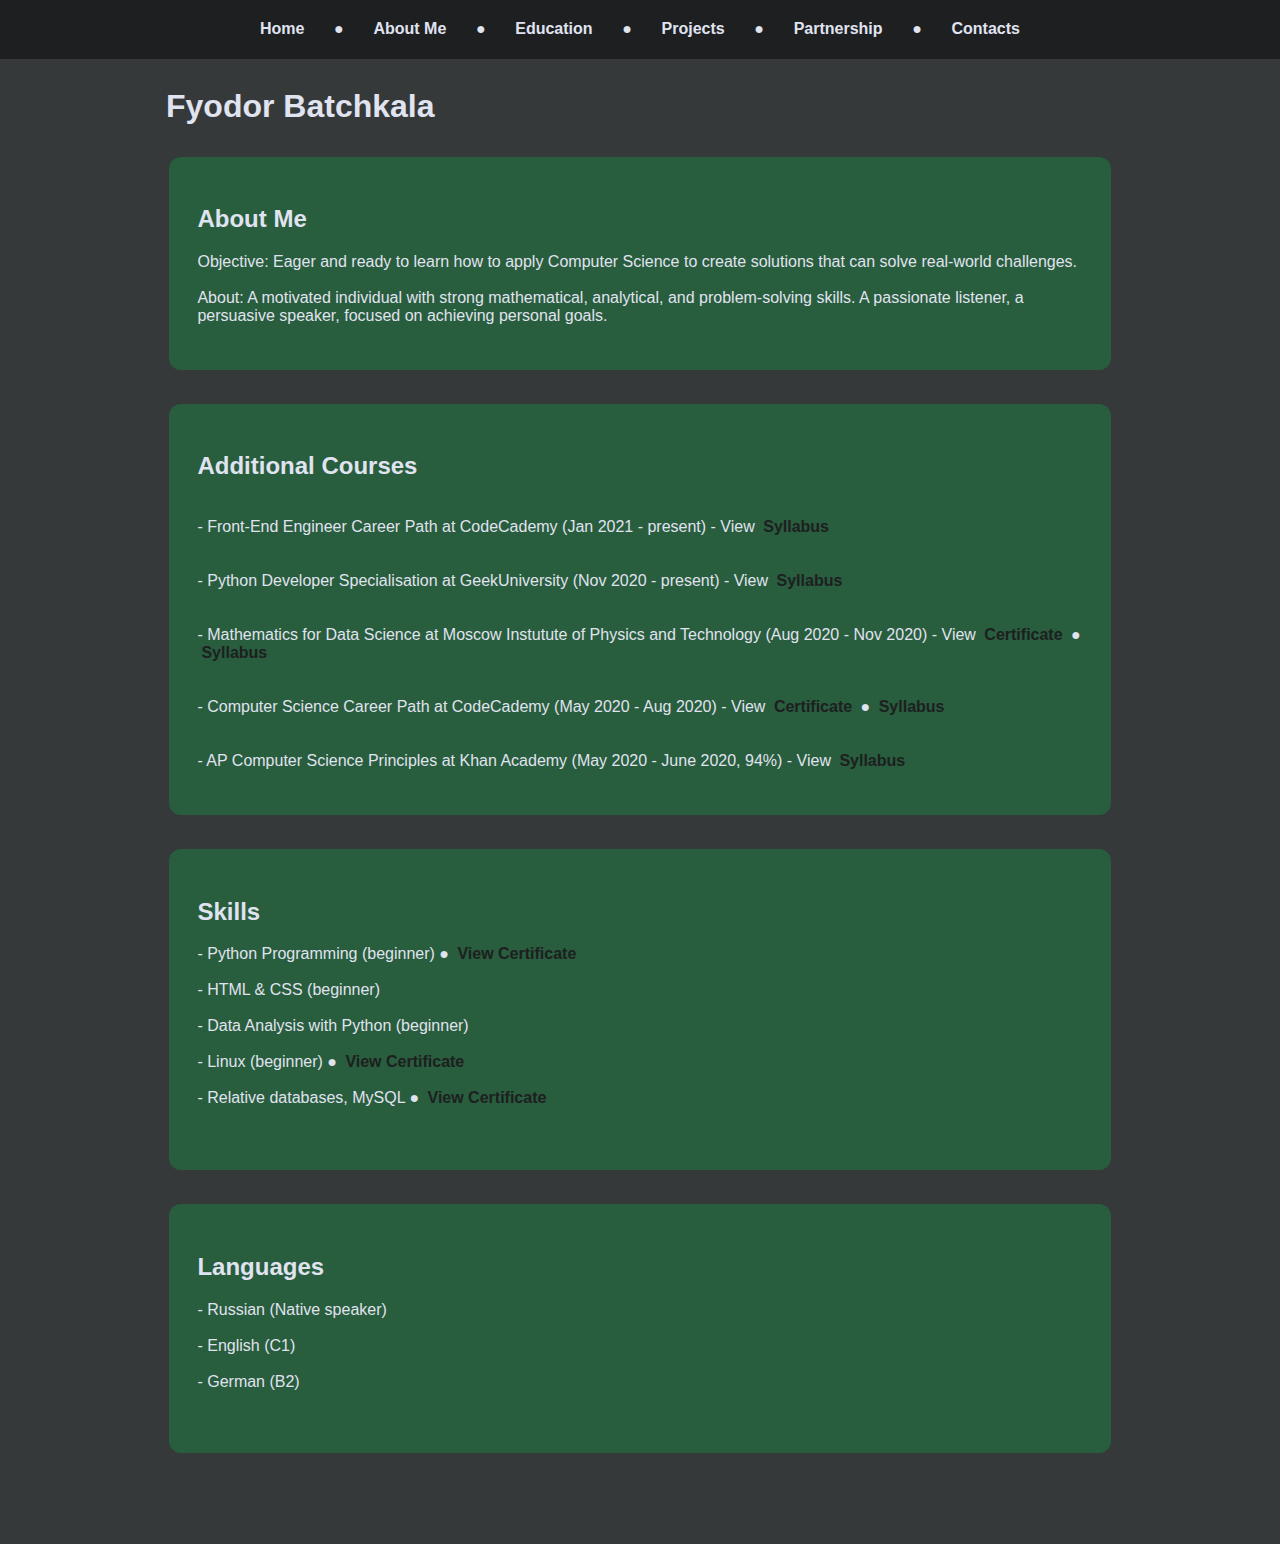
==== index.html @ 9a90a17c "change color palette" ====
<!DOCTYPE html>
<html lang="en">
<head>
  <link href="./resource/styles.css" rel="stylesheet" type="text/css">
  <meta charset="UTF-8">
  <meta name="viewport" content="width=device-width, initial-scale=1.0">
  <title>Fyodor Batchkala</title>
</head>

<body>

  <header>
    <ul>
      <!-- <li class="my_name">Fyodor Batchkala</li> -->
      <li><a>Home</a></li>
      <li>●</li>
      <li><a href="#about">about me</a></li>
      <li>●</li>
      <li><a>education</a></li>
      <li>●</li>
      <li><a>projects</a></li>
      <li>●</li>
      <li><a>partnership</a></li>
      <li>●</li>
      <li><a href="#contacts">contacts</a></li>
    </ul>
  </header>

  <main>
    <h1>Fyodor Batchkala</h1>


    <!-- ABOOUT -->

    <div>
      <h2 id="about">about me</h2>
      <p>Objective: Eager and ready to learn how to apply Computer Science to create solutions that can solve real-world challenges. <br> <br> About: A motivated individual with strong mathematical, analytical, and problem-solving skills. A passionate listener, a persuasive speaker, focused on achieving personal goals. </p>
    </div>


<!-- ADDITIONAL COURSES -->

    <div>
      <h2>additional courses</h2>
      <p>
        <br>- Front-End Engineer Career Path at CodeCademy (Jan 2021 - present) - View <a class="link-primary" href="https://www.codecademy.com/learn/paths/front-end-engineer-career-path" target="_blank">Syllabus</a><br><br><br>

        <!-- TODO: -->
        - Python Developer Specialisation at GeekUniversity (Nov 2020 - present) - View <a class="link-primary" href="https://new.geekbrains.ru/python?action=show&controller=faculties
        gclid=Cj0KCQiAhZT9BRDmARIsAN2E-J00oHaMqFx77k34FgIiKAsH-Q5c3JvhiGoJDr6NhEsaHCHs54dNnJAaAvWbEALw_wcB&slug=python&utm_campaign=emarsys_email_intprojmanag_old&utm_content=DOI&utm_medium=email&utm_source=emarsys&utm_term=none" target="_blank">Syllabus</a><br><br><br>
        
        - Mathematics for Data Science at Moscow Instutute of Physics and Technology (Aug 2020 - Nov 2020) - View <a class="link-primary" href="./resource/images/maths_for_DS_MIPT.pdf" target="_blank">Certificate</a> ● <a class="link-primary" href="./resource/images/maths_for_DS_MIPT.pdf" target="_blank">Syllabus</a><br><br><br>

        - Computer Science Career Path at CodeCademy (May 2020 - Aug 2020) - View <a class="link-primary" href="https://www.codecademy.com/profiles/FyodorBatchkala/certificates/5b5001a11d176d7acd8b2bf8" target="_blank">Certificate</a> ● <a class="link-primary" href="https://www.codecademy.com/learn/paths/computer-science" target="_blank">Syllabus</a><br><br><br>

        - AP Computer Science Principles at Khan Academy (May 2020 - June 2020, 94%) - View <a class="link-primary" href="https://www.khanacademy.org/computing/ap-computer-science-principles" target="_blank">Syllabus</a>
       </p>
    </div>


<!-- SKILLS -->

    <div>

      <h2>skills</h2>

      <p>
        - Python Programming (beginner) ● <a class="link-primary" href="https://geekbrains.ru/certificates/1045165.en" target="_blank">View Certificate</a><br><br>

        - HTML & CSS (beginner)<br><br>

        - Data Analysis with Python (beginner)<br><br>

        - Linux (beginner) ● <a class="link-primary" href="https://geekbrains.ru/certificates/1100326.en" target="_blank">View Certificate</a><br><br>

        - Relative databases, MySQL ● <a class="link-primary" href="https://geekbrains.ru/certificates/1190871.en" target="_blank">View Certificate</a><br><br>
      </p>

    </div>



<!-- LANGUAGES -->

    <div>

      <h2>languages</h2>
      
      <p>
        - Russian (Native speaker)<br><br>

        - English (C1)<br><br>

        - German (B2)<br><br>
      </p>

    </div>


  </main>

</body>
</html>
---- resource/styles.css ----
* {
    box-sizing: border-box;
    font-family: Arial, Helvetica, sans-serif;
    background-color: #36393A;
    color: #E0E3F0;
}


/* HEADER */

/* .my_name {
    color: #F4A15D !important;
    float: left;
    width: auto;
    padding-left: 0;
} */

header ul {
    text-align: center;
    background-color: #1D1F20;
    padding: 0.8%;
    margin:  0 auto;
    width: 100%;
    position: fixed;
    top: 0;
    left: 0;
    z-index: 10;
}
header ul li {
    text-transform: capitalize;
    font-weight: bold;
    font-size: 100%;
    display: inline-block;
    color: #E0E3F0;
    background-color: #1D1F20 !important;
    padding: 0.8% 1%;
}

header li a {
    text-decoration: none;
    background-color: #1D1F20;
    color: #E0E3F0;
}

header li a:hover {
    color: #285D3D;
}



/* MAIN */

main {
    position: relative;
    width: 75%;
    margin: 7% auto;
}

main h2 {
    text-transform: capitalize;
    background-color: #285D3D;
}

main p {
    font-style: normal;
    font-size: 100%;
    background-color: #285D3D !important;
}

main div {
    margin: 3% 0%;
    padding: 3%;
    border: solid #36393A;
    border-radius: 15px; 
    background-color: #285D3D;
}

a {
    color: #36393A;
}

.link-primary {
    color: #1D1F20;
    font-weight: bold;
    text-decoration: none;
    /* border: solid #36393A;
    border-radius: 6px; */
    margin: 2px;
    padding: 2px;
    background-color: #285D3D;
}

.link-primary:hover {
    color: #E0E3F0;
    background-color: #285D3D;
    /* border: solid #163D57;
    border-radius: 6px; */
    /* background-color: #163D57; */
}
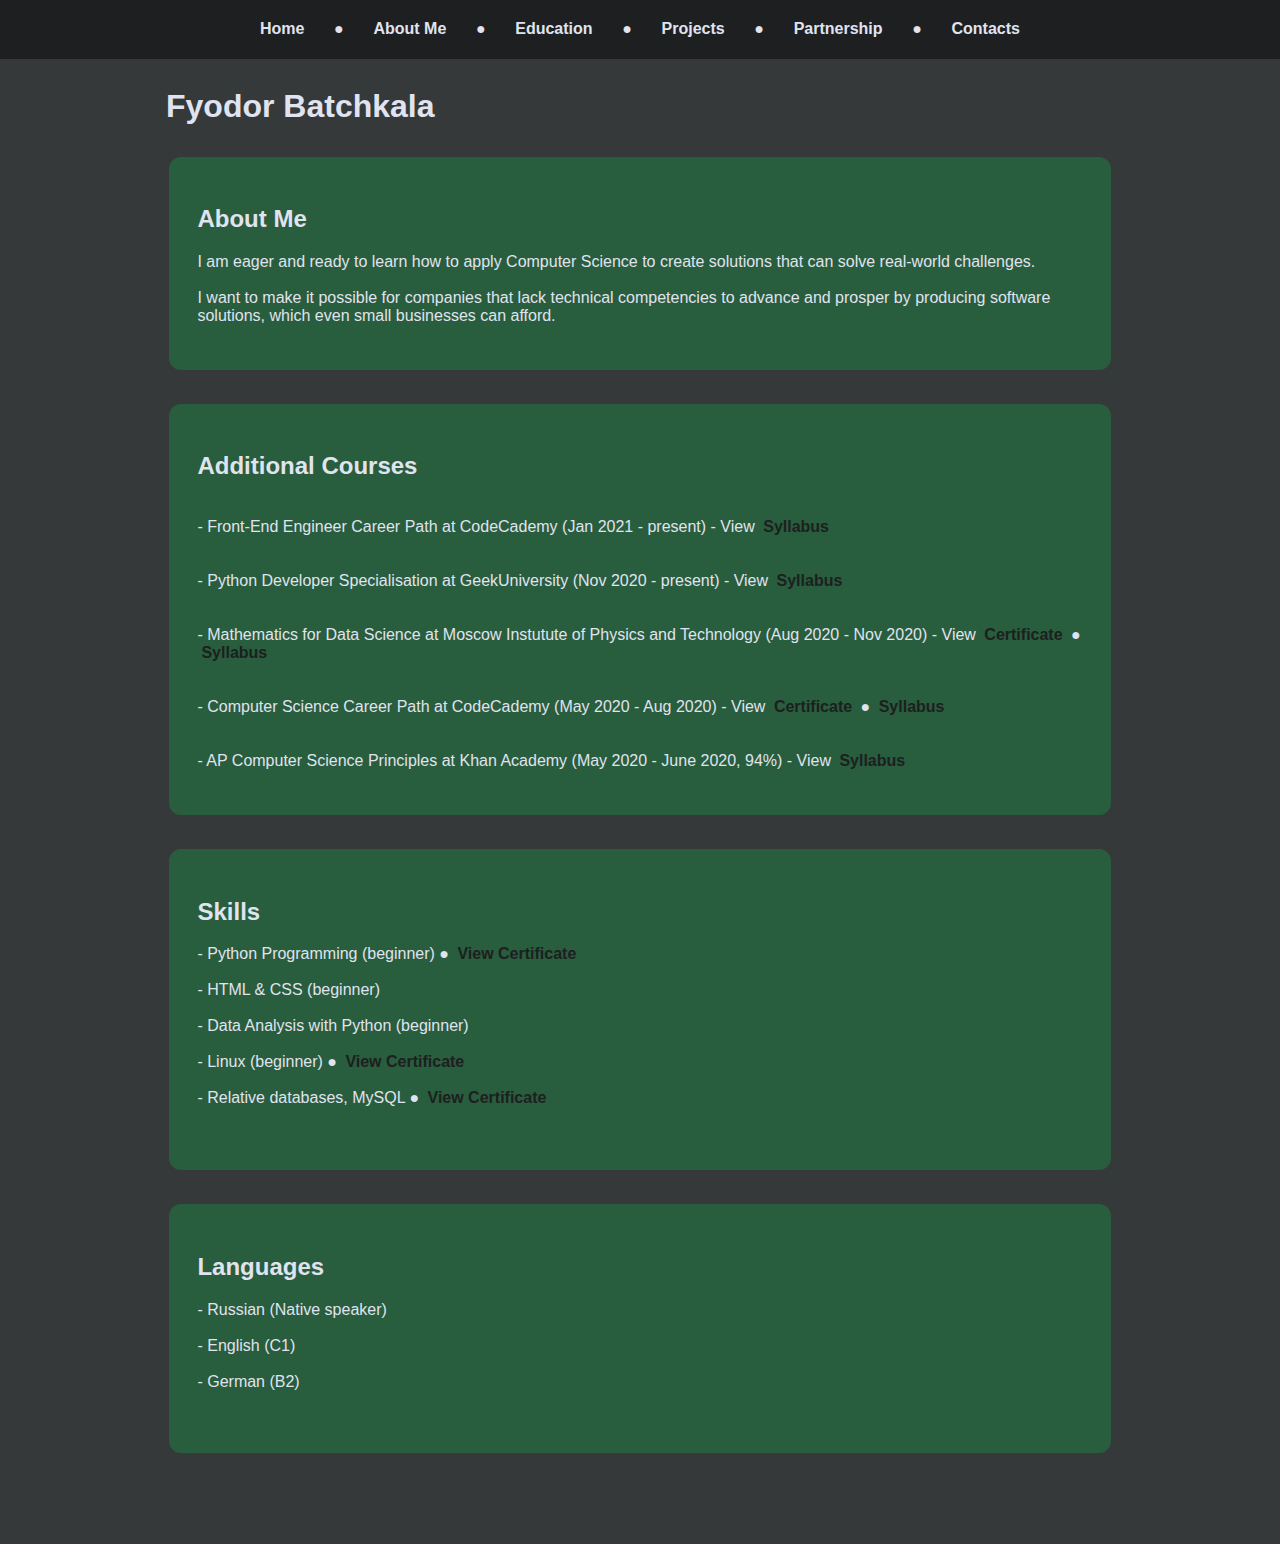
==== commit 31beca29: "change about" ====
--- a/index.html
+++ b/index.html
@@ -34,7 +34,7 @@
 
     <div>
       <h2 id="about">about me</h2>
-      <p>Objective: Eager and ready to learn how to apply Computer Science to create solutions that can solve real-world challenges. <br> <br> About: A motivated individual with strong mathematical, analytical, and problem-solving skills. A passionate listener, a persuasive speaker, focused on achieving personal goals. </p>
+      <p>I am eager and ready to learn how to apply Computer Science to create solutions that can solve real-world challenges. <br> <br> I want to make it possible for companies that lack technical competencies to advance and prosper by producing software solutions, which even small businesses can afford.</p>
     </div>
 
 
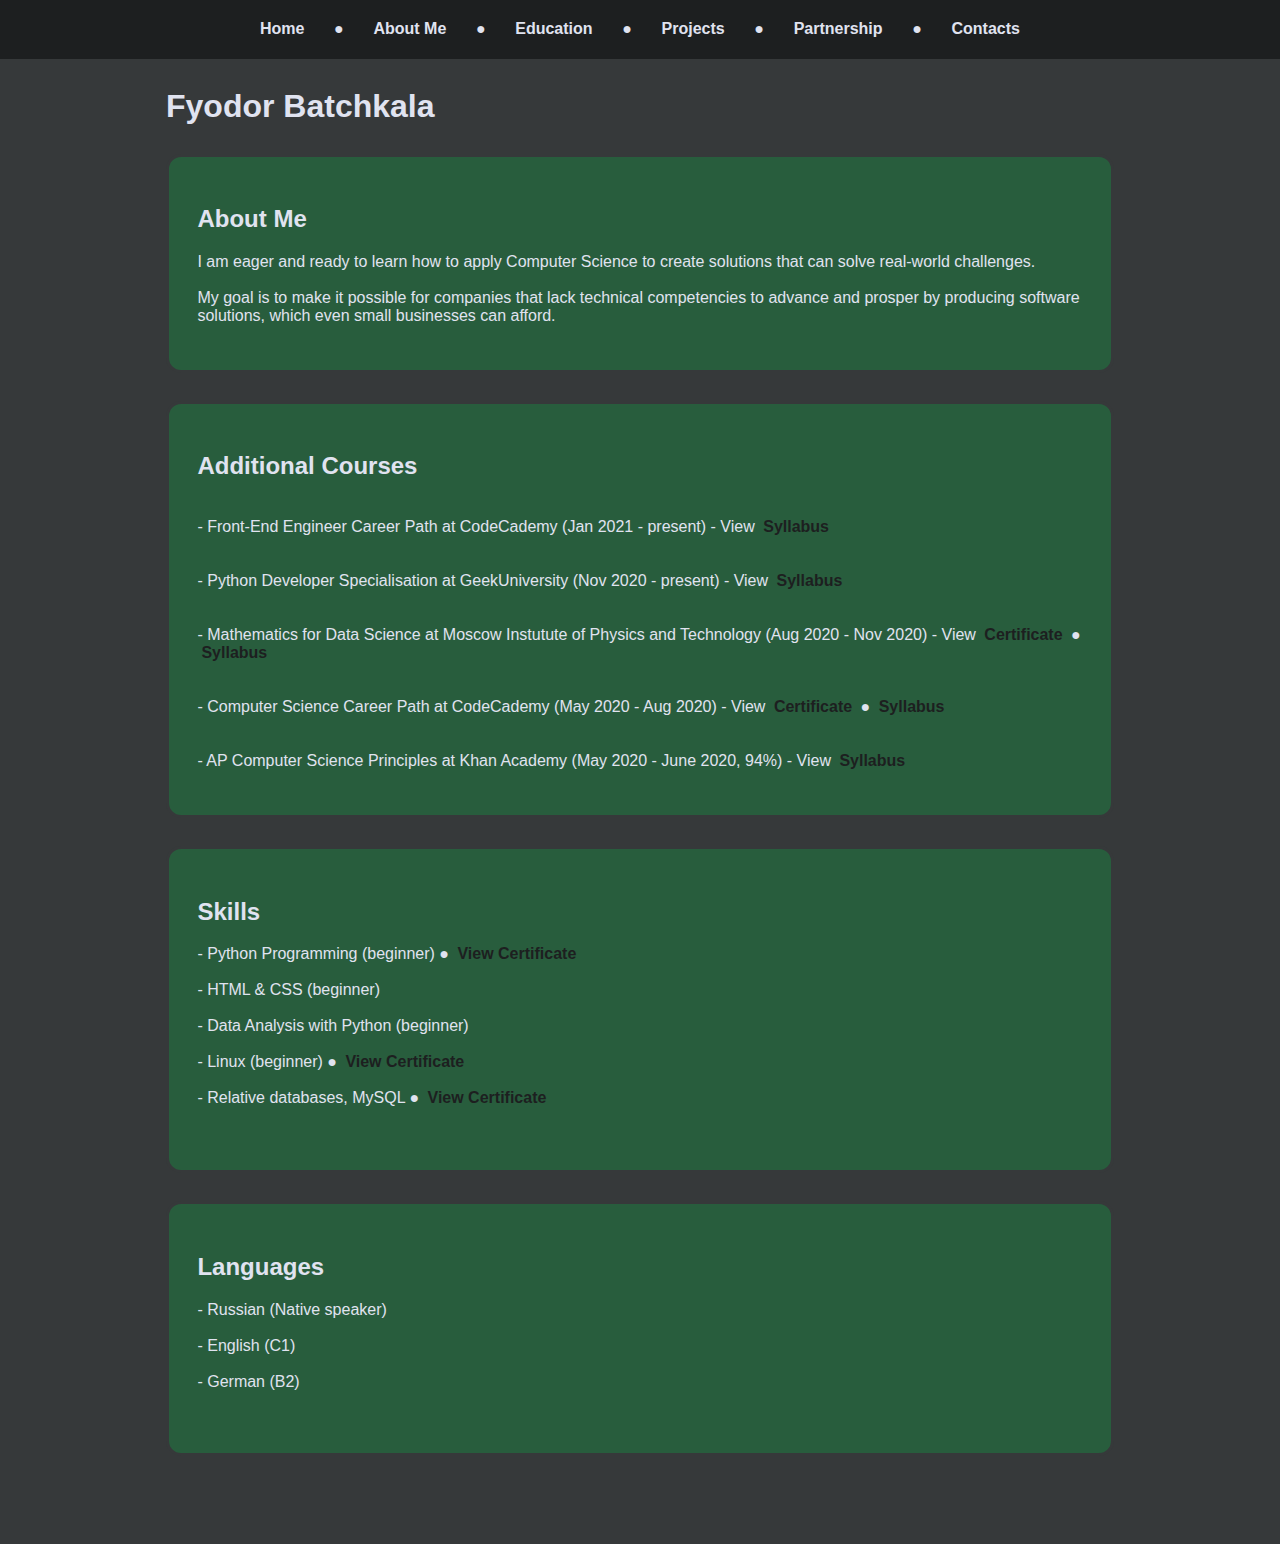
==== commit 706a9093: "-" ====
--- a/index.html
+++ b/index.html
@@ -34,7 +34,7 @@
 
     <div>
       <h2 id="about">about me</h2>
-      <p>I am eager and ready to learn how to apply Computer Science to create solutions that can solve real-world challenges. <br> <br> I want to make it possible for companies that lack technical competencies to advance and prosper by producing software solutions, which even small businesses can afford.</p>
+      <p>I am eager and ready to learn how to apply Computer Science to create solutions that can solve real-world challenges. <br> <br> My goal is to make it possible for companies that lack technical competencies to advance and prosper by producing software solutions, which even small businesses can afford.</p>
     </div>
 
 
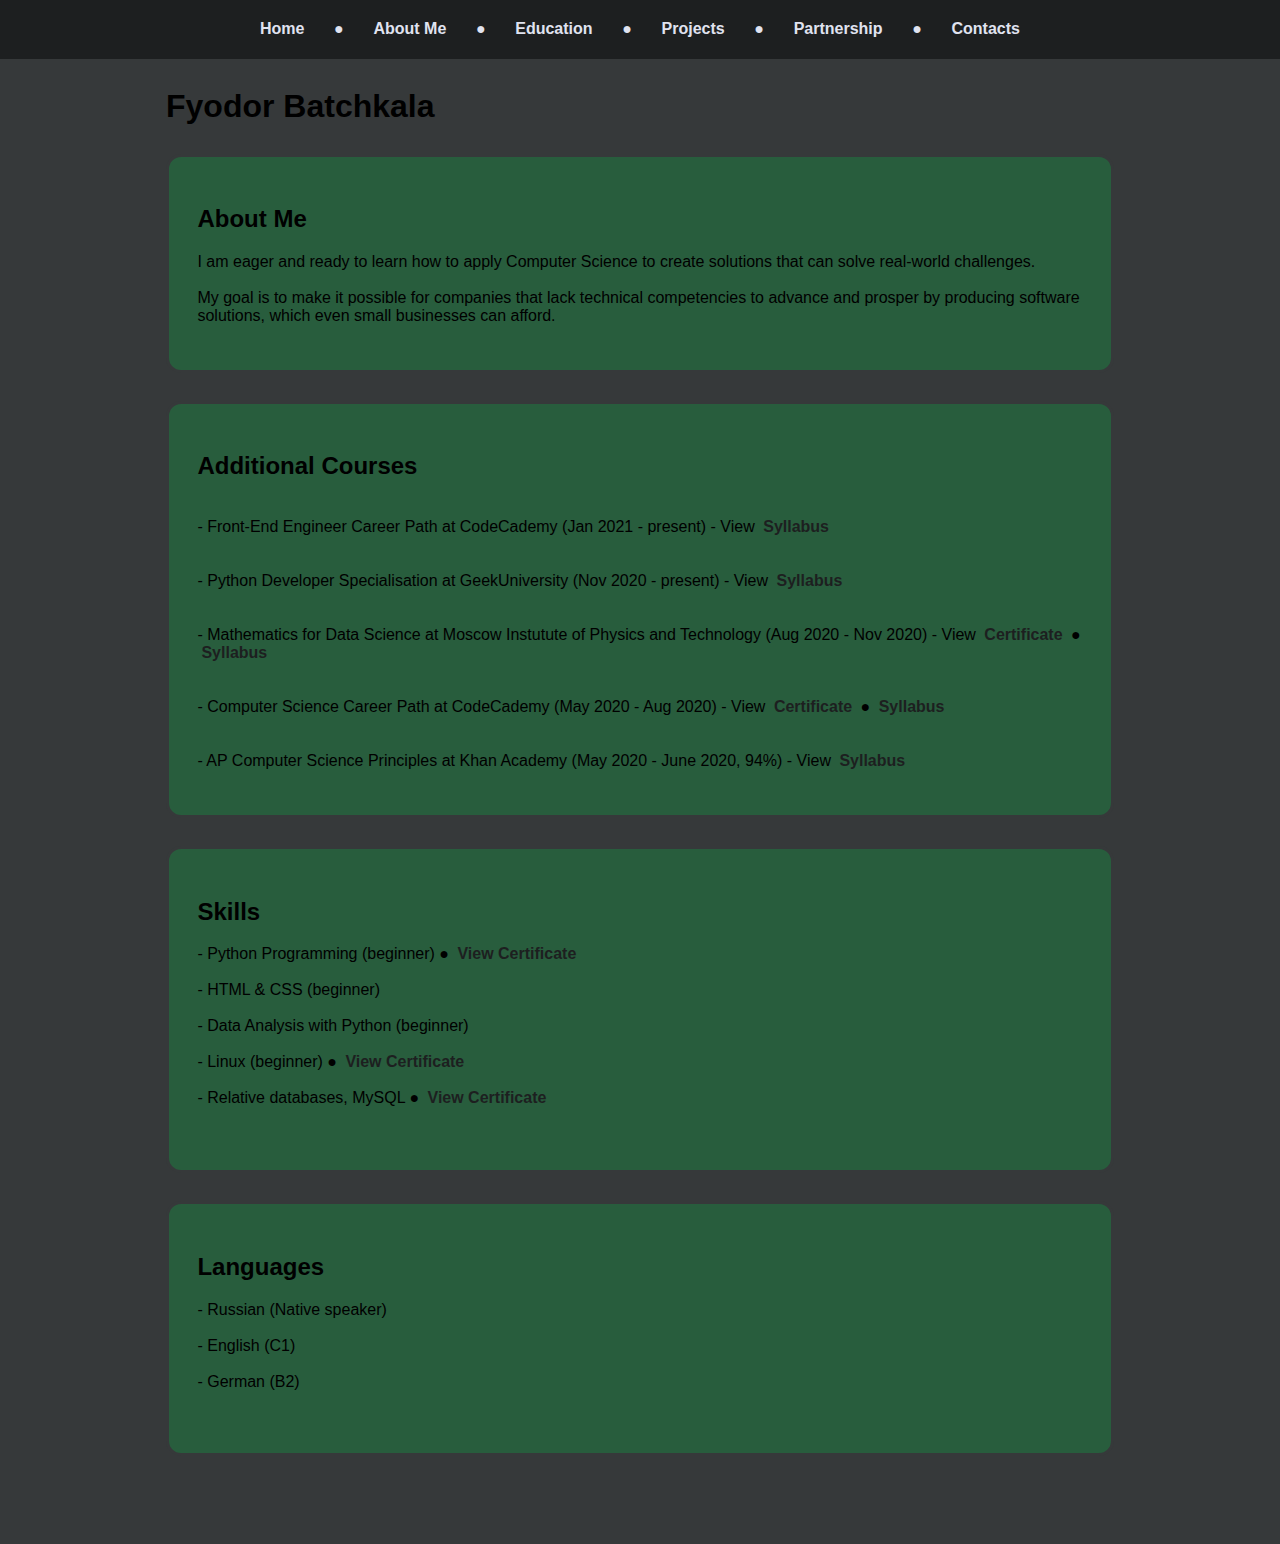
==== commit bd1f2720: "upgrade made" ====
--- a/index.html
+++ b/index.html
@@ -4,25 +4,25 @@
   <link href="./resource/styles.css" rel="stylesheet" type="text/css">
   <meta charset="UTF-8">
   <meta name="viewport" content="width=device-width, initial-scale=1.0">
-  <title>Fyodor Batchkala</title>
+  <title>Fyodor Batchkala | Home</title>
 </head>
 
 <body>
 
   <header>
-    <ul>
+    <ul class="header-block">
       <!-- <li class="my_name">Fyodor Batchkala</li> -->
-      <li><a>Home</a></li>
-      <li>●</li>
-      <li><a href="#about">about me</a></li>
-      <li>●</li>
-      <li><a>education</a></li>
-      <li>●</li>
-      <li><a>projects</a></li>
-      <li>●</li>
-      <li><a>partnership</a></li>
-      <li>●</li>
-      <li><a href="#contacts">contacts</a></li>
+      <li class="header-list"><a href="index.html" class="header-list-link">Home</a></li>
+      <li class="header-list">●</li>
+      <li class="header-list"><a href="#about" class="header-list-link">about me</a></li>
+      <li class="header-list">●</li>
+      <li class="header-list"><a href="#" class="header-list-link">education</a></li>
+      <li class="header-list">●</li>
+      <li class="header-list"><a href="#" class="header-list-link">projects</a></li>
+      <li class="header-list">●</li>
+      <li class="header-list"><a href="partnership.html" class="header-list-link">partnership</a></li>
+      <li class="header-list">●</li>
+      <li class="header-list"><a href="#contacts" class="header-list-link">contacts</a></li>
     </ul>
   </header>
 
@@ -32,7 +32,7 @@
 
     <!-- ABOOUT -->
 
-    <div>
+    <div class="about">
       <h2 id="about">about me</h2>
       <p>I am eager and ready to learn how to apply Computer Science to create solutions that can solve real-world challenges. <br> <br> My goal is to make it possible for companies that lack technical competencies to advance and prosper by producing software solutions, which even small businesses can afford.</p>
     </div>
@@ -40,12 +40,11 @@
 
 <!-- ADDITIONAL COURSES -->
 
-    <div>
+    <div class="additional-courses">
       <h2>additional courses</h2>
       <p>
         <br>- Front-End Engineer Career Path at CodeCademy (Jan 2021 - present) - View <a class="link-primary" href="https://www.codecademy.com/learn/paths/front-end-engineer-career-path" target="_blank">Syllabus</a><br><br><br>
 
-        <!-- TODO: -->
         - Python Developer Specialisation at GeekUniversity (Nov 2020 - present) - View <a class="link-primary" href="https://new.geekbrains.ru/python?action=show&controller=faculties
         gclid=Cj0KCQiAhZT9BRDmARIsAN2E-J00oHaMqFx77k34FgIiKAsH-Q5c3JvhiGoJDr6NhEsaHCHs54dNnJAaAvWbEALw_wcB&slug=python&utm_campaign=emarsys_email_intprojmanag_old&utm_content=DOI&utm_medium=email&utm_source=emarsys&utm_term=none" target="_blank">Syllabus</a><br><br><br>
         
@@ -60,10 +59,8 @@
 
 <!-- SKILLS -->
 
-    <div>
-
+    <div class="skills">
       <h2>skills</h2>
-
       <p>
         - Python Programming (beginner) ● <a class="link-primary" href="https://geekbrains.ru/certificates/1045165.en" target="_blank">View Certificate</a><br><br>
 
@@ -75,17 +72,14 @@
 
         - Relative databases, MySQL ● <a class="link-primary" href="https://geekbrains.ru/certificates/1190871.en" target="_blank">View Certificate</a><br><br>
       </p>
-
     </div>
 
 
 
 <!-- LANGUAGES -->
 
-    <div>
-
+    <div class="languages">
       <h2>languages</h2>
-      
       <p>
         - Russian (Native speaker)<br><br>
 
@@ -93,7 +87,6 @@
 
         - German (B2)<br><br>
       </p>
-
     </div>
 
 
--- a/resource/styles.css
+++ b/resource/styles.css
@@ -2,7 +2,7 @@
     box-sizing: border-box;
     font-family: Arial, Helvetica, sans-serif;
     background-color: #36393A;
-    color: #E0E3F0;
+    /* color: #E0E3F0; */
 }
 
 
@@ -15,7 +15,7 @@
     padding-left: 0;
 } */
 
-header ul {
+.header-block {
     text-align: center;
     background-color: #1D1F20;
     padding: 0.8%;
@@ -26,7 +26,7 @@
     left: 0;
     z-index: 10;
 }
-header ul li {
+.header-list {
     text-transform: capitalize;
     font-weight: bold;
     font-size: 100%;
@@ -36,13 +36,13 @@
     padding: 0.8% 1%;
 }
 
-header li a {
+.header-list-link {
     text-decoration: none;
     background-color: #1D1F20;
     color: #E0E3F0;
 }
 
-header li a:hover {
+.header-list-link:hover {
     color: #285D3D;
 }
 
@@ -75,6 +75,8 @@
     background-color: #285D3D;
 }
 
+
+
 a {
     color: #36393A;
 }
@@ -97,3 +99,27 @@
     border-radius: 6px; */
     /* background-color: #163D57; */
 }
+
+.link-primary:hover::after {
+    content: ' << Have a look at this one! 😉';
+    color: royalblue;
+}
+
+.partnership-form {
+    color: black;
+    background-color: royalblue;
+    padding: 0.8%;
+    margin:  0;
+    width: 50%;
+}
+
+.greeting {
+    width: 100%;
+    color: royalblue;
+}
+
+.button {
+    border-radius: 8px;
+    color: red;
+    background-color: #fff;
+}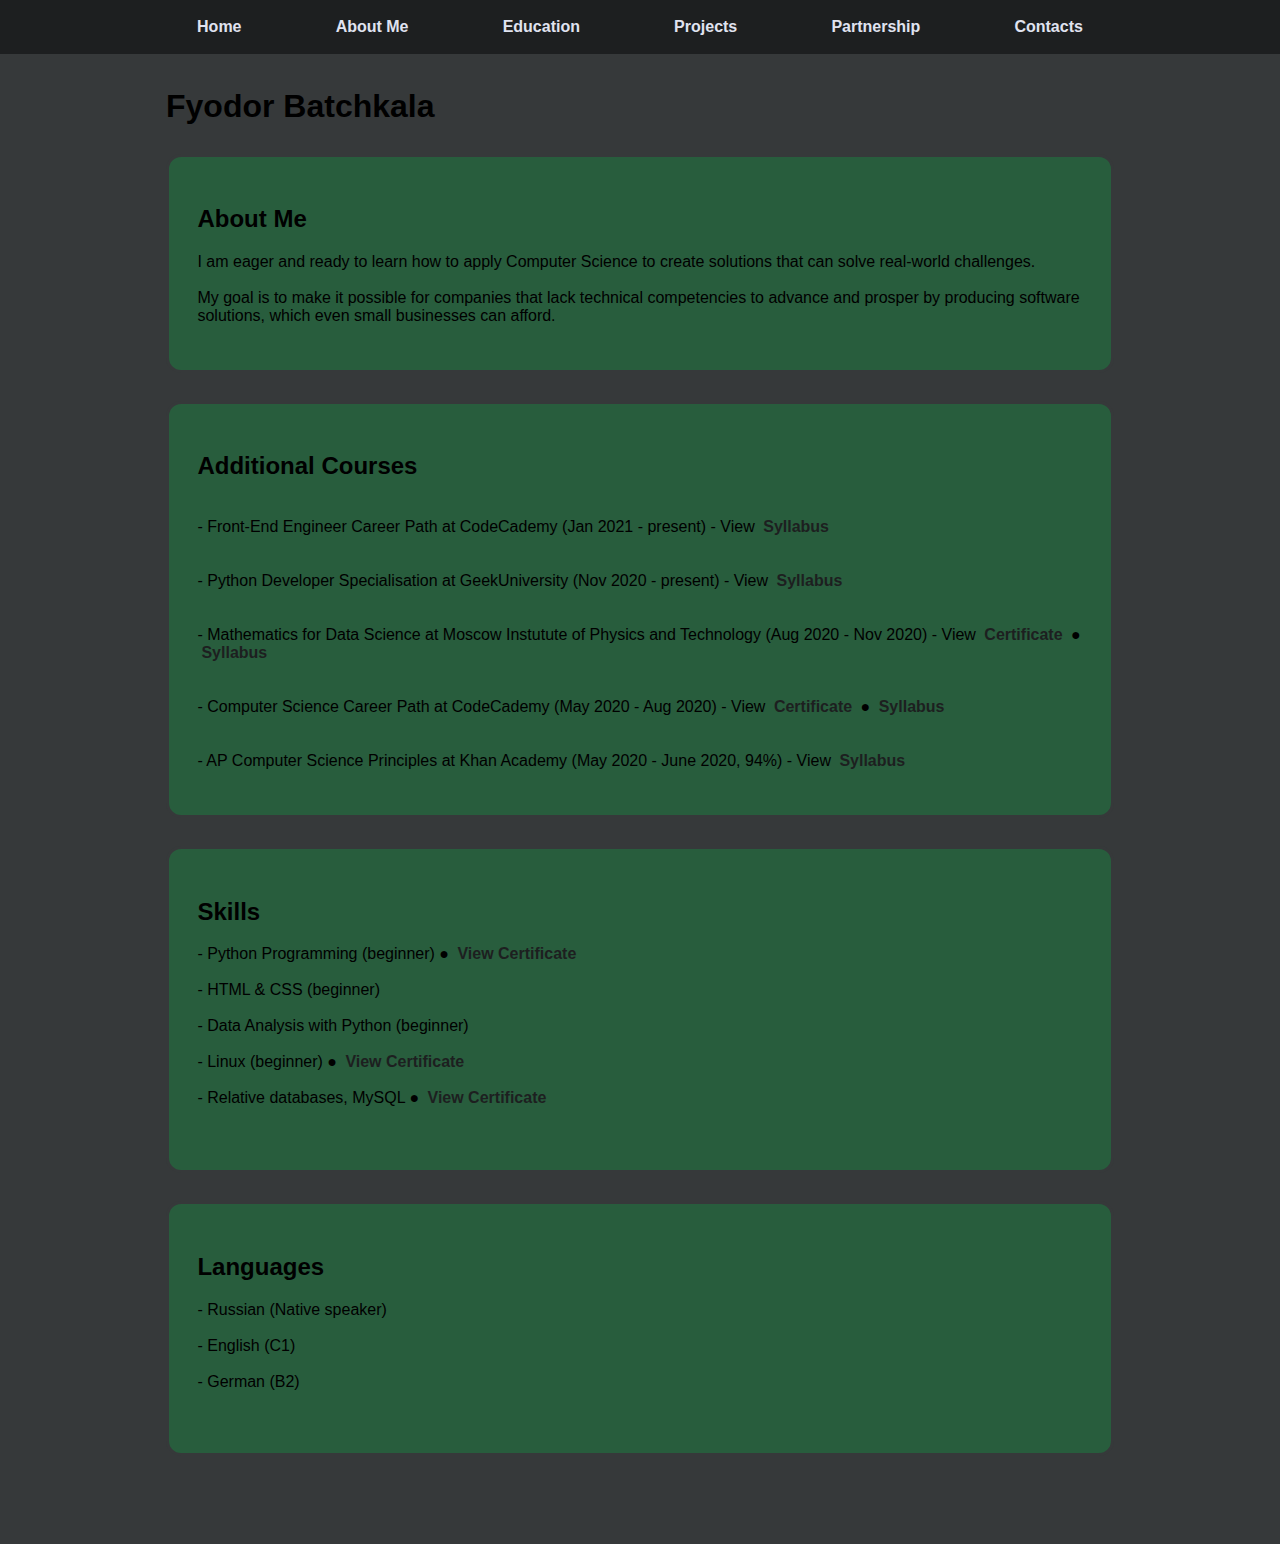
==== commit 1a8344ed: "-" ====
--- a/index.html
+++ b/index.html
@@ -13,15 +13,10 @@
     <ul class="header-block">
       <!-- <li class="my_name">Fyodor Batchkala</li> -->
       <li class="header-list"><a href="index.html" class="header-list-link">Home</a></li>
-      <li class="header-list">●</li>
       <li class="header-list"><a href="#about" class="header-list-link">about me</a></li>
-      <li class="header-list">●</li>
       <li class="header-list"><a href="#" class="header-list-link">education</a></li>
-      <li class="header-list">●</li>
       <li class="header-list"><a href="#" class="header-list-link">projects</a></li>
-      <li class="header-list">●</li>
       <li class="header-list"><a href="partnership.html" class="header-list-link">partnership</a></li>
-      <li class="header-list">●</li>
       <li class="header-list"><a href="#contacts" class="header-list-link">contacts</a></li>
     </ul>
   </header>
--- a/resource/styles.css
+++ b/resource/styles.css
@@ -25,15 +25,19 @@
     top: 0;
     left: 0;
     z-index: 10;
+    display: flex;
+    justify-content: space-around;
+    padding-left: 150px;
+    padding-right: 150px;
 }
 .header-list {
     text-transform: capitalize;
     font-weight: bold;
     font-size: 100%;
-    display: inline-block;
     color: #E0E3F0;
     background-color: #1D1F20 !important;
     padding: 0.8% 1%;
+    list-style-type: none;
 }
 
 .header-list-link {
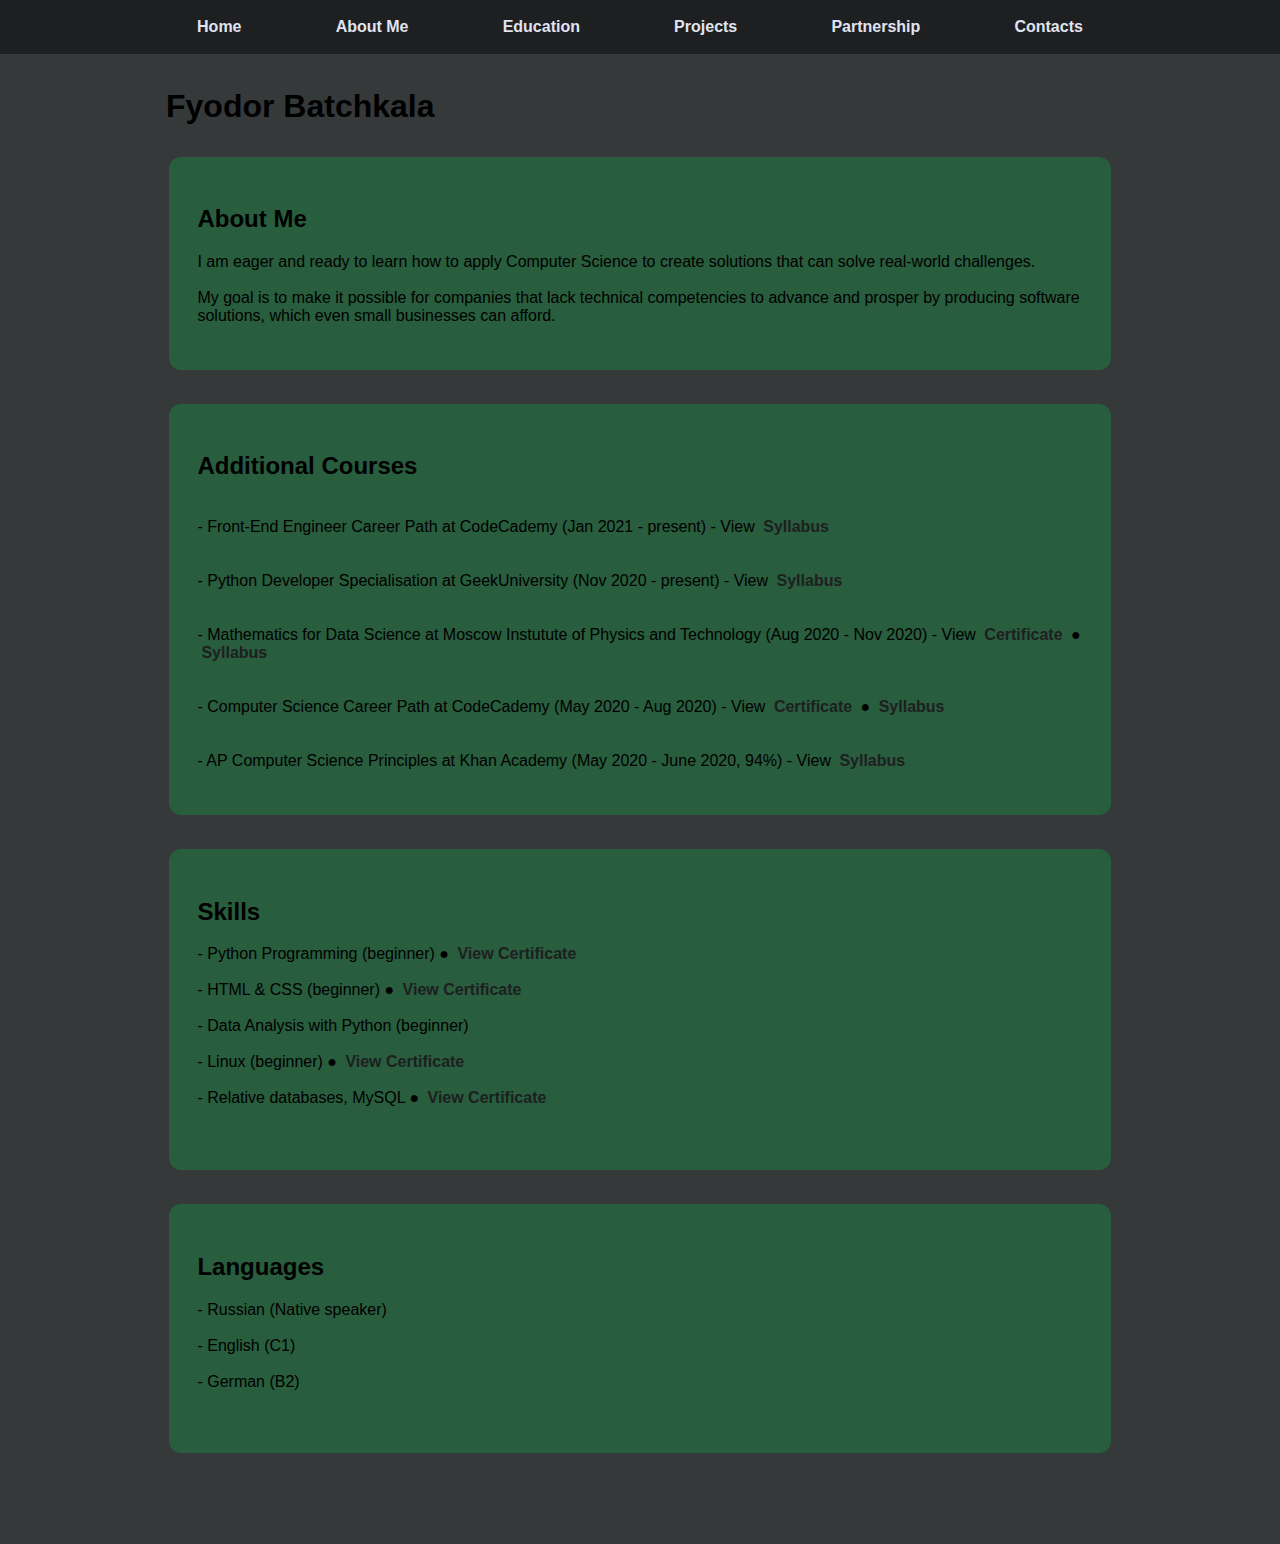
==== commit b96e3f88: "add html certificate" ====
--- a/index.html
+++ b/index.html
@@ -59,7 +59,7 @@
       <p>
         - Python Programming (beginner) ● <a class="link-primary" href="https://geekbrains.ru/certificates/1045165.en" target="_blank">View Certificate</a><br><br>
 
-        - HTML & CSS (beginner)<br><br>
+        - HTML & CSS (beginner) ● <a class="link-primary" href="https://gb.ru/certificates/1236777.en" target="_blank">View Certificate</a><br><br>
 
         - Data Analysis with Python (beginner)<br><br>
 
--- a/resource/styles.css
+++ b/resource/styles.css
@@ -7,13 +7,6 @@
 
 
 /* HEADER */
-
-/* .my_name {
-    color: #F4A15D !important;
-    float: left;
-    width: auto;
-    padding-left: 0;
-} */
 
 .header-block {
     text-align: center;
@@ -109,6 +102,9 @@
     color: royalblue;
 }
 
+
+/* PARTNERSHIP */
+
 .partnership-form {
     color: black;
     background-color: royalblue;
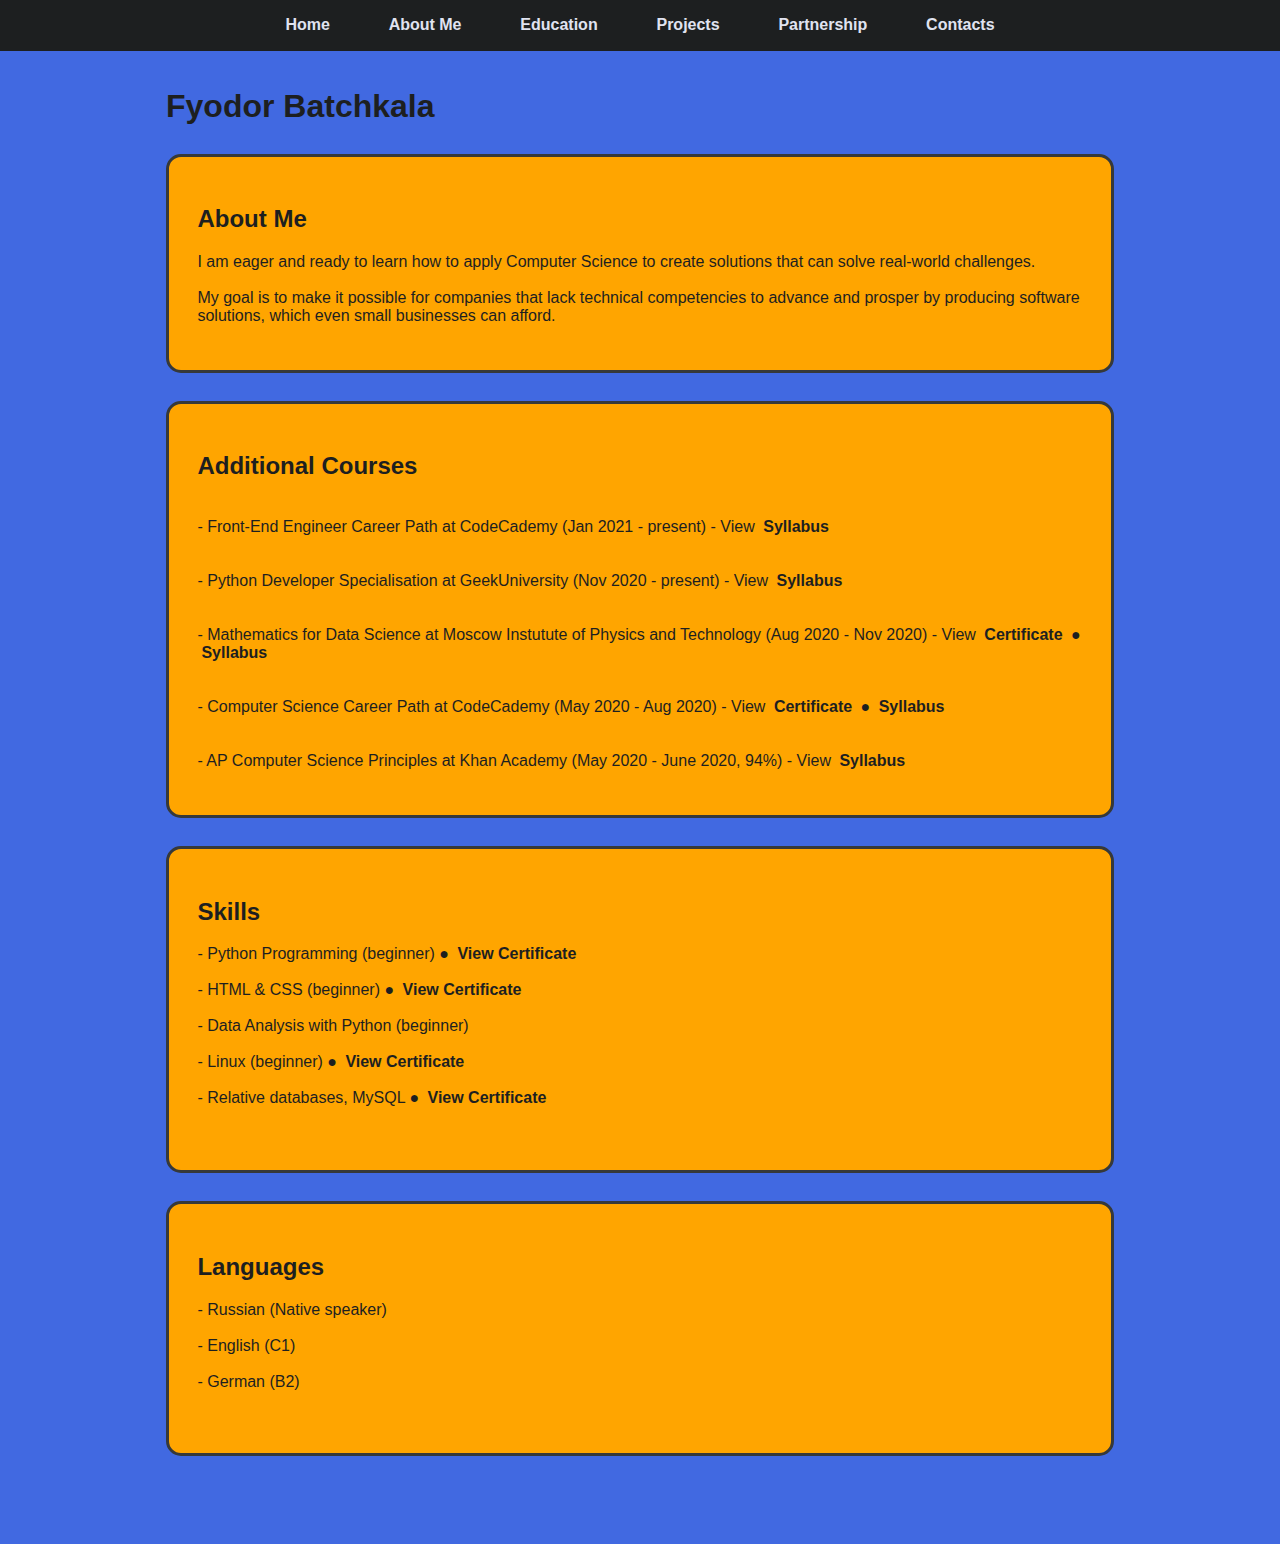
==== commit 2b3f97b2: "clean code and change colors" ====
--- a/index.html
+++ b/index.html
@@ -9,7 +9,7 @@
 
 <body>
 
-  <header>
+  <header class="header">
     <ul class="header-block">
       <!-- <li class="my_name">Fyodor Batchkala</li> -->
       <li class="header-list"><a href="index.html" class="header-list-link">Home</a></li>
--- a/resource/styles.css
+++ b/resource/styles.css
@@ -1,10 +1,9 @@
 * {
     box-sizing: border-box;
     font-family: Arial, Helvetica, sans-serif;
-    background-color: #36393A;
-    /* color: #E0E3F0; */
+    background-color: royalblue;
+    color: #1D1F20;
 }
-
 
 /* HEADER */
 
@@ -12,7 +11,7 @@
     text-align: center;
     background-color: #1D1F20;
     padding: 0.8%;
-    margin:  0 auto;
+    margin:  0;
     width: 100%;
     position: fixed;
     top: 0;
@@ -20,9 +19,9 @@
     z-index: 10;
     display: flex;
     justify-content: space-around;
-    padding-left: 150px;
-    padding-right: 150px;
+    padding: 0.8% 20vw;
 }
+
 .header-list {
     text-transform: capitalize;
     font-weight: bold;
@@ -40,7 +39,7 @@
 }
 
 .header-list-link:hover {
-    color: #285D3D;
+    color: orange;
 }
 
 
@@ -55,13 +54,13 @@
 
 main h2 {
     text-transform: capitalize;
-    background-color: #285D3D;
+    background-color: orange;
 }
 
 main p {
     font-style: normal;
     font-size: 100%;
-    background-color: #285D3D !important;
+    background-color: orange !important;
 }
 
 main div {
@@ -69,10 +68,8 @@
     padding: 3%;
     border: solid #36393A;
     border-radius: 15px; 
-    background-color: #285D3D;
+    background-color: orange;
 }
-
-
 
 a {
     color: #36393A;
@@ -86,12 +83,12 @@
     border-radius: 6px; */
     margin: 2px;
     padding: 2px;
-    background-color: #285D3D;
+    background-color: orange;
 }
 
 .link-primary:hover {
     color: #E0E3F0;
-    background-color: #285D3D;
+    background-color: orange;
     /* border: solid #163D57;
     border-radius: 6px; */
     /* background-color: #163D57; */
